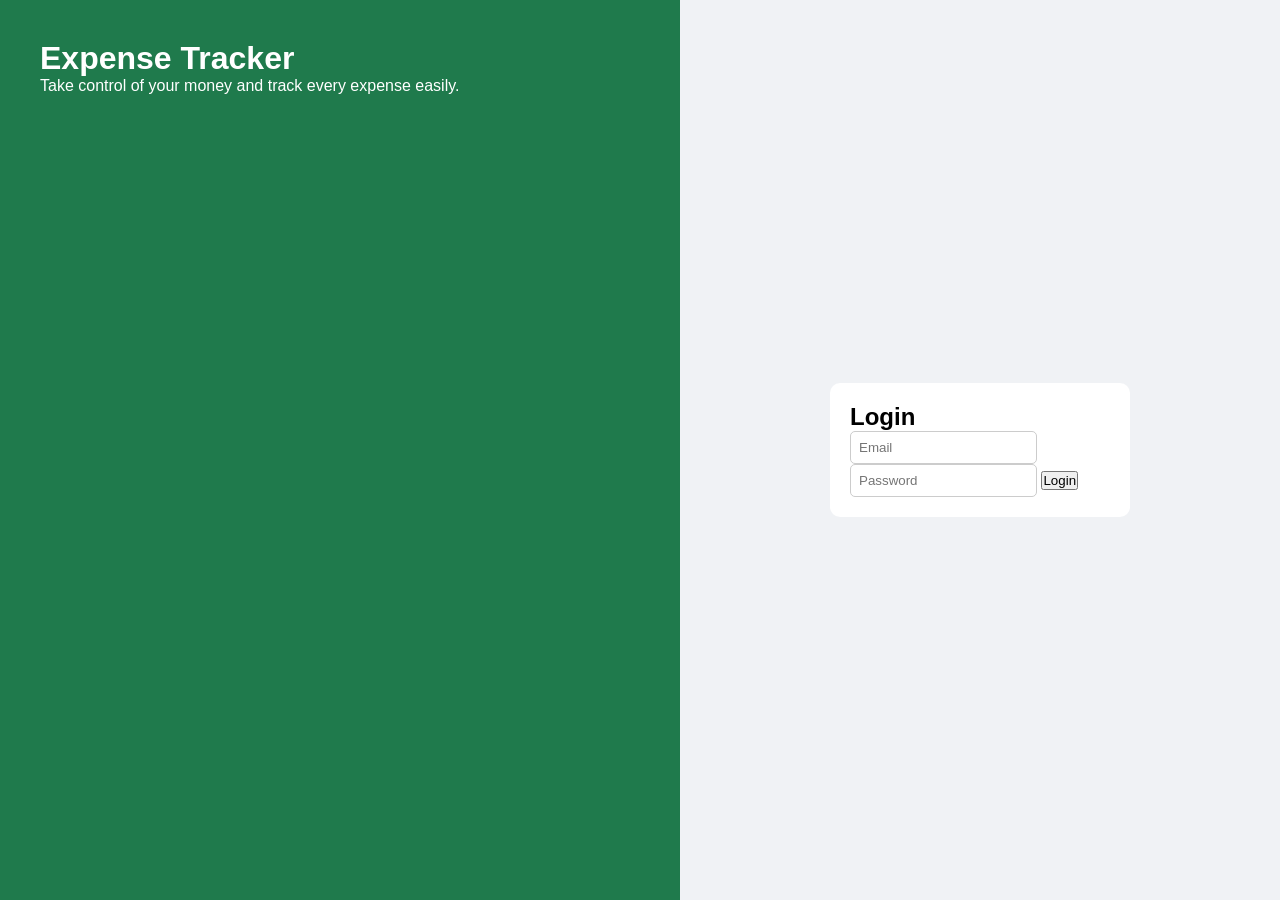
==== index.html @ 4b3ba5a7 "ne" ====
<!DOCTYPE html>
<html lang="en">
<head>
<meta charset="UTF-8">
<meta name="viewport" content="width=device-width, initial-scale=1.0">
<title>Expense Tracker</title>
<link rel="stylesheet" href="style.css">
</head>

<body>

<div id="auth-wrapper">
    <div class="left-panel">
        <h1>Expense Tracker</h1>
        <p>Take control of your money and track every expense easily.</p>
    </div>

    <div class="right-panel">
        <div id="auth-container">

            <div id="login-box">
                <h2>Login</h2>
                <form id="login-form">
                    <input type="email" placeholder="Email" required>
                    <input type="password" placeholder="Password" required>
                    <button>Login</button>
                </form>
            </div>

        </div>
    </div>
</div>

<div id="app">

    <h1>Expense Tracker</h1>
    <h2>Total: ₦ <span id="total">0</span></h2>

    <form id="form">
        <input type="text" id="desc" placeholder="Description" required>
        <input type="number" id="amount" placeholder="Amount" required>
        <select id="category">
            <option>Food</option>
            <option>Transport</option>
            <option>Other</option>
        </select>
        <button>Add</button>
    </form>

    <ul id="list"></ul>

    <button id="logout-btn">Logout</button>

</div>

<script src="script.js"></script>
</body>
</html>
---- style.css ----
* {
  margin: 0;
  padding: 0;
  box-sizing: border-box;
}

body {
  background: #f0f2f5;
  font-family: Arial;
}

/* AUTH */
#auth-wrapper {
  display: flex;
  height: 100vh;
}

.left-panel {
  flex: 1;
  background: #1f7a4c;
  color: white;
  padding: 40px;
}

.right-panel {
  flex: 1;
  display: flex;
  justify-content: center;
  align-items: center;
}

#auth-container {
  width: 300px;
}

#login-box {
  background: white;
  padding: 20px;
  border-radius: 10px;
}

/* DASHBOARD */
#app {
  max-width: 600px;
  margin: 40px auto;
  background: white;
  padding: 20px;
  border-radius: 10px;
}

/* 🔥 THE REAL FIX IS HERE */
#form {
  display: flex;
  gap: 10px;
  align-items: center;
}

/* 🔥 FORCE EVERYTHING TO FIT */
#form input,
#form select {
  flex: 1;           /* auto resize */
  min-width: 0;      /* prevent overflow */
}

/* 🔥 BUTTON SIZE CONTROL */
#form button {
  flex: 0 0 auto;
  padding: 8px 12px;
}

/* GENERAL INPUT */
input, select {
  padding: 8px;
  border: 1px solid #ccc;
  border-radius: 5px;
}

/* LIST */
#list {
  margin-top: 20px;
}

#list li {
  display: flex;
  justify-content: space-between;
  background: #eee;
  padding: 10px;
  margin-bottom: 5px;
}

/* MOBILE FIX */
@media (max-width: 600px) {
  #form {
    flex-direction: column;
  }
}
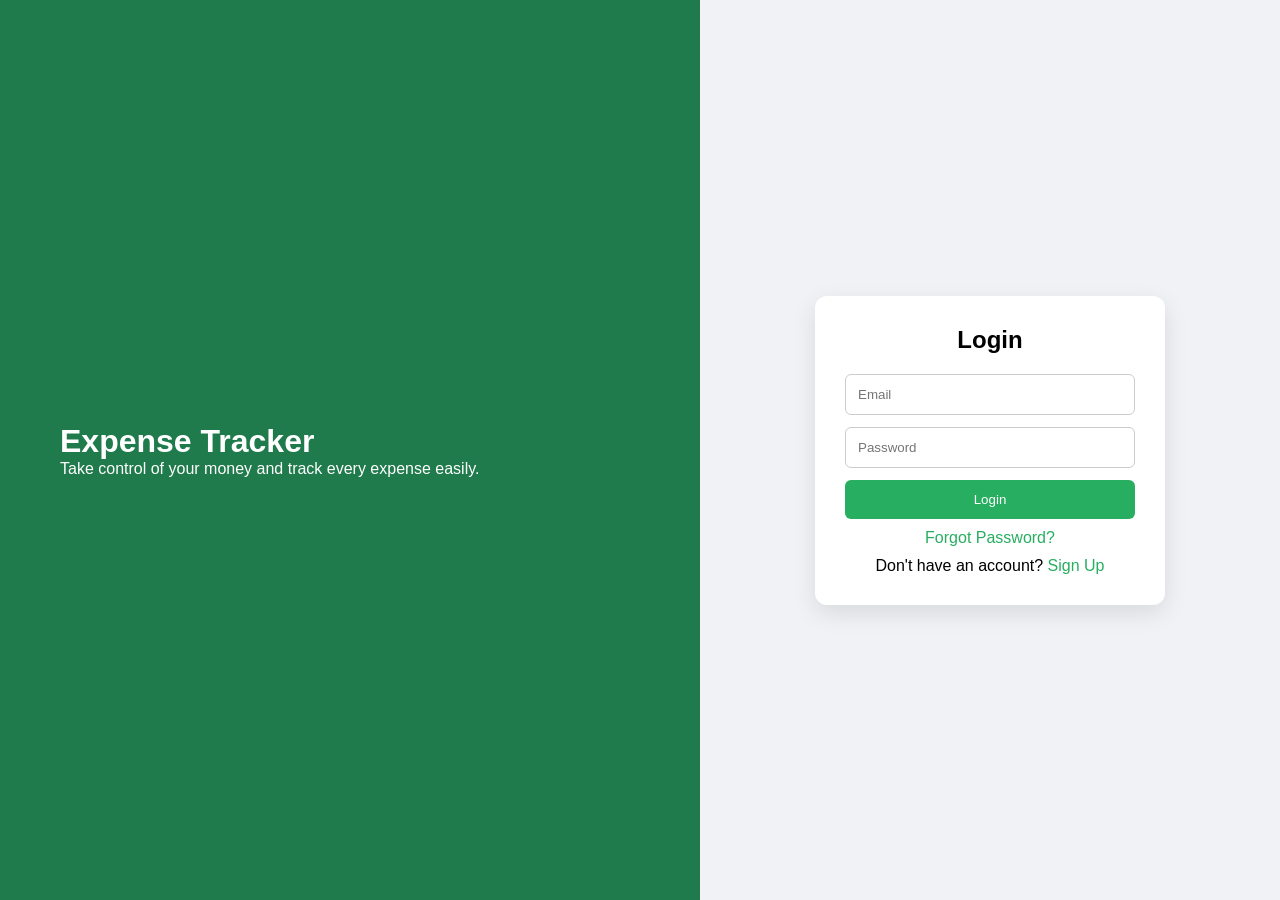
==== commit dc15187d: "new" ====
--- a/index.html
+++ b/index.html
@@ -4,33 +4,69 @@
 <meta charset="UTF-8">
 <meta name="viewport" content="width=device-width, initial-scale=1.0">
 <title>Expense Tracker</title>
-<link rel="stylesheet" href="style.css">
+<link rel="stylesheet" href="style.css?v=7">
 </head>
 
 <body>
 
+<!-- AUTH -->
 <div id="auth-wrapper">
+
+    <!-- LEFT -->
     <div class="left-panel">
         <h1>Expense Tracker</h1>
         <p>Take control of your money and track every expense easily.</p>
     </div>
 
+    <!-- RIGHT -->
     <div class="right-panel">
         <div id="auth-container">
 
+            <!-- LOGIN -->
             <div id="login-box">
                 <h2>Login</h2>
+
                 <form id="login-form">
                     <input type="email" placeholder="Email" required>
                     <input type="password" placeholder="Password" required>
-                    <button>Login</button>
+                    <button type="submit">Login</button>
                 </form>
+
+                <p><a href="#" id="show-forgot">Forgot Password?</a></p>
+                <p>Don't have an account? <a href="#" id="show-signup">Sign Up</a></p>
+            </div>
+
+            <!-- SIGNUP -->
+            <div id="signup-box" style="display:none;">
+                <h2>Create Account</h2>
+
+                <form id="signup-form">
+                    <input type="text" placeholder="Full Name" required>
+                    <input type="email" placeholder="Email" required>
+                    <input type="password" placeholder="Password" required>
+                    <button type="submit">Sign Up</button>
+                </form>
+
+                <p>Already have an account? <a href="#" id="show-login">Login</a></p>
+            </div>
+
+            <!-- FORGOT -->
+            <div id="forgot-box" style="display:none;">
+                <h2>Reset Password</h2>
+
+                <form id="forgot-form">
+                    <input type="email" placeholder="Enter your email" required>
+                    <button type="submit">Send Reset Link</button>
+                </form>
+
+                <p><a href="#" id="back-login">Back to Login</a></p>
             </div>
 
         </div>
     </div>
 </div>
 
+<!-- APP -->
 <div id="app">
 
     <h1>Expense Tracker</h1>
@@ -39,12 +75,14 @@
     <form id="form">
         <input type="text" id="desc" placeholder="Description" required>
         <input type="number" id="amount" placeholder="Amount" required>
+
         <select id="category">
             <option>Food</option>
             <option>Transport</option>
             <option>Other</option>
         </select>
-        <button>Add</button>
+
+        <button type="submit">Add</button>
     </form>
 
     <ul id="list"></ul>
@@ -54,5 +92,6 @@
 </div>
 
 <script src="script.js"></script>
+
 </body>
 </html>
--- a/style.css
+++ b/style.css
@@ -5,8 +5,8 @@
 }
 
 body {
+  font-family: Arial, sans-serif;
   background: #f0f2f5;
-  font-family: Arial;
 }
 
 /* AUTH */
@@ -19,7 +19,10 @@
   flex: 1;
   background: #1f7a4c;
   color: white;
-  padding: 40px;
+  padding: 60px;
+  display: flex;
+  flex-direction: column;
+  justify-content: center;
 }
 
 .right-panel {
@@ -30,66 +33,114 @@
 }
 
 #auth-container {
-  width: 300px;
+  width: 100%;
+  max-width: 350px;
 }
 
-#login-box {
-  background: white;
-  padding: 20px;
-  border-radius: 10px;
+/* ALL AUTH BOXES */
+#login-box,
+#signup-box,
+#forgot-box {
+  background: #fff;
+  padding: 30px;
+  border-radius: 12px;
+  box-shadow: 0 8px 25px rgba(0,0,0,0.1);
 }
 
-/* DASHBOARD */
+#auth-container h2 {
+  text-align: center;
+  margin-bottom: 20px;
+}
+
+/* FORMS */
+#login-form,
+#signup-form,
+#forgot-form {
+  display: flex;
+  flex-direction: column;
+  gap: 12px;
+}
+
+#login-form input,
+#signup-form input,
+#forgot-form input {
+  padding: 12px;
+  border-radius: 6px;
+  border: 1px solid #ccc;
+}
+
+#login-form button,
+#signup-form button,
+#forgot-form button {
+  padding: 12px;
+  background: #27ae60;
+  color: white;
+  border: none;
+  border-radius: 6px;
+  cursor: pointer;
+}
+
+#login-form button:hover,
+#signup-form button:hover,
+#forgot-form button:hover {
+  background: #219150;
+}
+
+#auth-container p {
+  text-align: center;
+  margin-top: 10px;
+}
+
+#auth-container a {
+  color: #27ae60;
+  text-decoration: none;
+}
+
+/* APP */
 #app {
+  display: none;
   max-width: 600px;
   margin: 40px auto;
   background: white;
-  padding: 20px;
-  border-radius: 10px;
+  padding: 25px;
+  border-radius: 12px;
 }
 
-/* 🔥 THE REAL FIX IS HERE */
 #form {
   display: flex;
   gap: 10px;
-  align-items: center;
-}
-
-/* 🔥 FORCE EVERYTHING TO FIT */
-#form input,
-#form select {
-  flex: 1;           /* auto resize */
-  min-width: 0;      /* prevent overflow */
-}
-
-/* 🔥 BUTTON SIZE CONTROL */
-#form button {
-  flex: 0 0 auto;
-  padding: 8px 12px;
-}
-
-/* GENERAL INPUT */
-input, select {
-  padding: 8px;
-  border: 1px solid #ccc;
-  border-radius: 5px;
-}
-
-/* LIST */
-#list {
   margin-top: 20px;
 }
 
-#list li {
-  display: flex;
-  justify-content: space-between;
-  background: #eee;
+#form input,
+#form select {
+  flex: 1;
   padding: 10px;
-  margin-bottom: 5px;
 }
 
-/* MOBILE FIX */
-@media (max-width: 600px) {
+#form button {
+  padding: 10px;
+  border: 2px solid #27ae60;
+  background: white;
+  color: #27ae60;
+  border-radius: 6px;
+}
+
+#form button:hover {
+  background: #27ae60;
+  color: white;
+}
+
+/* MOBILE */
+@media (max-width: 768px) {
+  #auth-wrapper {
+    flex-direction: column;
+  }
+
+  .left-panel {
+    display: none;
+  }
+
   #form {
     flex-direction: column;
   }
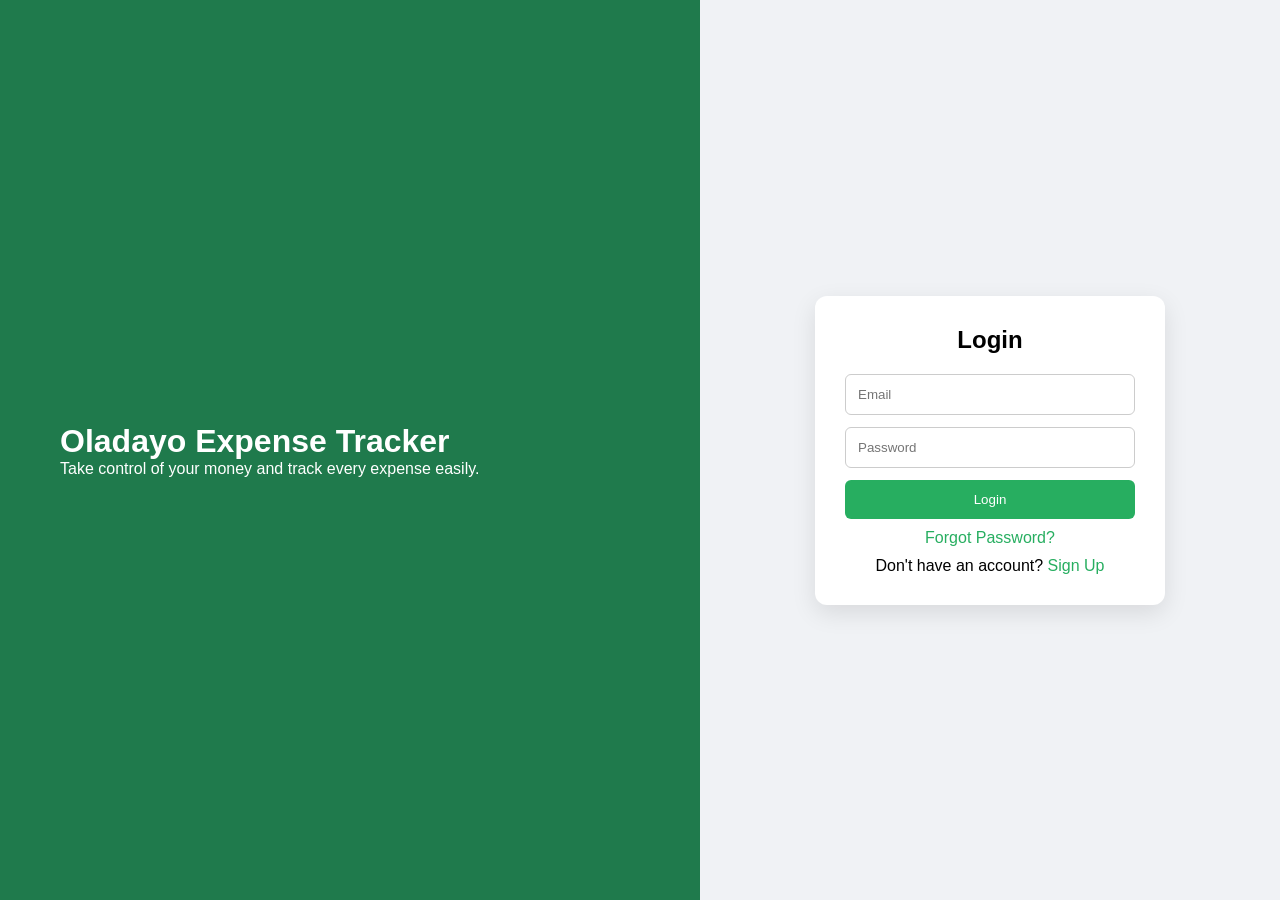
==== commit 745bdda6: "new" ====
--- a/index.html
+++ b/index.html
@@ -4,7 +4,7 @@
 <meta charset="UTF-8">
 <meta name="viewport" content="width=device-width, initial-scale=1.0">
 <title>Expense Tracker</title>
-<link rel="stylesheet" href="style.css?v=7">
+<link rel="stylesheet" href="style.css?v=8">
 </head>
 
 <body>
@@ -14,7 +14,10 @@
 
     <!-- LEFT -->
     <div class="left-panel">
-        <h1>Expense Tracker</h1>
+        <h1>Oladayo Expense Tracker</h1> 
+
+
+        
         <p>Take control of your money and track every expense easily.</p>
     </div>
 
@@ -27,10 +30,12 @@
                 <h2>Login</h2>
 
                 <form id="login-form">
-                    <input type="email" placeholder="Email" required>
-                    <input type="password" placeholder="Password" required>
+                    <input type="email" id="login-email" placeholder="Email" required>
+                    <input type="password" id="login-password" placeholder="Password" required>
                     <button type="submit">Login</button>
                 </form>
+
+                <p id="login-message"></p>
 
                 <p><a href="#" id="show-forgot">Forgot Password?</a></p>
                 <p>Don't have an account? <a href="#" id="show-signup">Sign Up</a></p>
@@ -41,12 +46,13 @@
                 <h2>Create Account</h2>
 
                 <form id="signup-form">
-                    <input type="text" placeholder="Full Name" required>
-                    <input type="email" placeholder="Email" required>
-                    <input type="password" placeholder="Password" required>
+                    <input type="text" id="signup-name" placeholder="Full Name" required>
+                    <input type="email" id="signup-email" placeholder="Email" required>
+                    <input type="password" id="signup-password" placeholder="Password" required>
                     <button type="submit">Sign Up</button>
                 </form>
 
+                <p id="signup-message"></p>
                 <p>Already have an account? <a href="#" id="show-login">Login</a></p>
             </div>
 
@@ -55,10 +61,11 @@
                 <h2>Reset Password</h2>
 
                 <form id="forgot-form">
-                    <input type="email" placeholder="Enter your email" required>
+                    <input type="email" id="forgot-email" placeholder="Enter your email" required>
                     <button type="submit">Send Reset Link</button>
                 </form>
 
+                <p id="forgot-message"></p>
                 <p><a href="#" id="back-login">Back to Login</a></p>
             </div>
 
--- a/style.css
+++ b/style.css
@@ -97,40 +97,108 @@
 }
 
 /* APP */
+/* ================= DASHBOARD ================= */
+
 #app {
   display: none;
   max-width: 600px;
   margin: 40px auto;
-  background: white;
+  background: #ffffff;
   padding: 25px;
   border-radius: 12px;
-}
-
+  box-shadow: 0 8px 25px rgba(0,0,0,0.1);
+}
+
+/* TITLE */
+#app h1 {
+  text-align: center;
+  margin-bottom: 5px;
+}
+
+#app h2 {
+  text-align: center;
+  margin-bottom: 20px;
+  color: #27ae60;
+}
+
+/* FORM LAYOUT (🔥 THIS IS THE MAIN FIX) */
 #form {
   display: flex;
-  gap: 10px;
-  margin-top: 20px;
-}
-
+  flex-direction: column;   /* stack nicely */
+  gap: 12px;
+}
+
+/* INPUTS FULL WIDTH */
 #form input,
 #form select {
-  flex: 1;
+  width: 100%;
+  padding: 12px;
+  border-radius: 8px;
+  border: 1px solid #ccc;
+  font-size: 14px;
+}
+
+/* BUTTON FULL WIDTH */
+#form button {
+  width: 100%;
+  padding: 12px;
+  background: #27ae60;
+  color: #fff;
+  border: none;
+  border-radius: 8px;
+  font-weight: bold;
+  cursor: pointer;
+}
+
+#form button:hover {
+  background: #219150;
+}
+
+/* EXPENSE LIST */
+#list {
+  margin-top: 20px;
+  list-style: none;
+  padding: 0;
+}
+
+#list li {
+  background: #f9f9f9;
   padding: 10px;
-}
-
-#form button {
-  padding: 10px;
-  border: 2px solid #27ae60;
-  background: white;
-  color: #27ae60;
+  border-left: 5px solid #27ae60;
+  margin-bottom: 10px;
   border-radius: 6px;
-}
-
-#form button:hover {
-  background: #27ae60;
-  color: white;
-}
-
+
+  display: flex;
+  justify-content: space-between;
+  align-items: center;
+}
+
+/* DELETE BUTTON */
+#list button {
+  background: #e74c3c;
+  border: none;
+  color: white;
+  padding: 5px 10px;
+  border-radius: 5px;
+  cursor: pointer;
+}
+
+/* LOGOUT BUTTON */
+#logout-btn {
+  margin-top: 20px;
+  width: 100%;
+  padding: 12px;
+  background: #e74c3c;
+  border: none;
+  color: white;
+  border-radius: 8px;
+  font-weight: bold;
+  cursor: pointer;
+}
+
+#logout-btn:hover {
+  background: #c0392b;
+}
 /* MOBILE */
 @media (max-width: 768px) {
   #auth-wrapper {
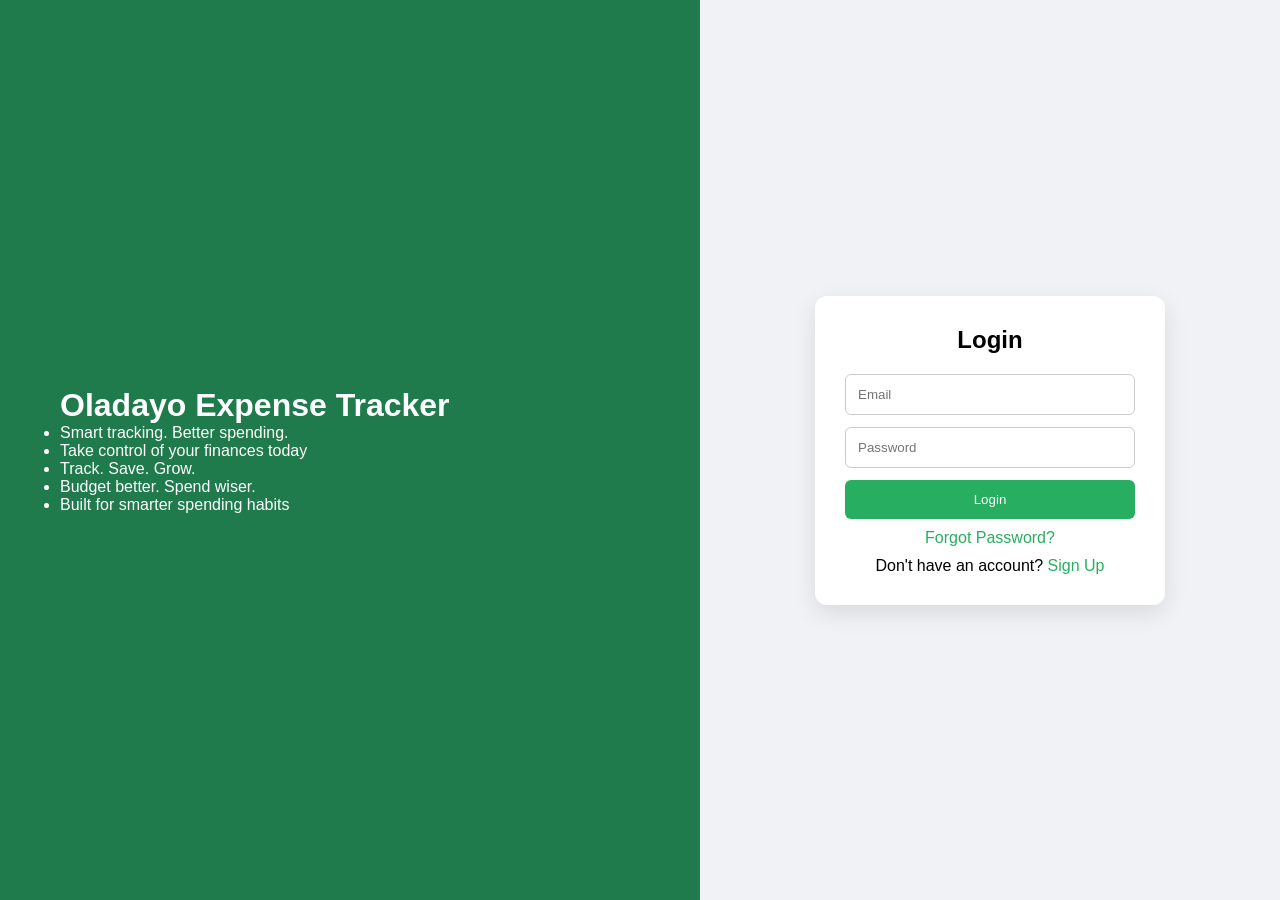
==== commit 6492c08c: "new" ====
--- a/index.html
+++ b/index.html
@@ -8,20 +8,18 @@
 </head>
 
 <body>
-
-<!-- AUTH -->
 <div id="auth-wrapper">
-
-    <!-- LEFT -->
     <div class="left-panel">
-        <h1>Oladayo Expense Tracker</h1> 
-
-
-        
-        <p>Take control of your money and track every expense easily.</p>
+        <h1>Oladayo Expense Tracker</h1>
+        <ul>
+            <li>Smart tracking. Better spending.</li>
+            <li>Take control of your finances today</li>
+            <li>Track. Save. Grow.</li>
+            <li>Budget better. Spend wiser.</li>
+            <li>Built for smarter spending habits</li>
+        </ul>
     </div>
 
-    <!-- RIGHT -->
     <div class="right-panel">
         <div id="auth-container">
 
